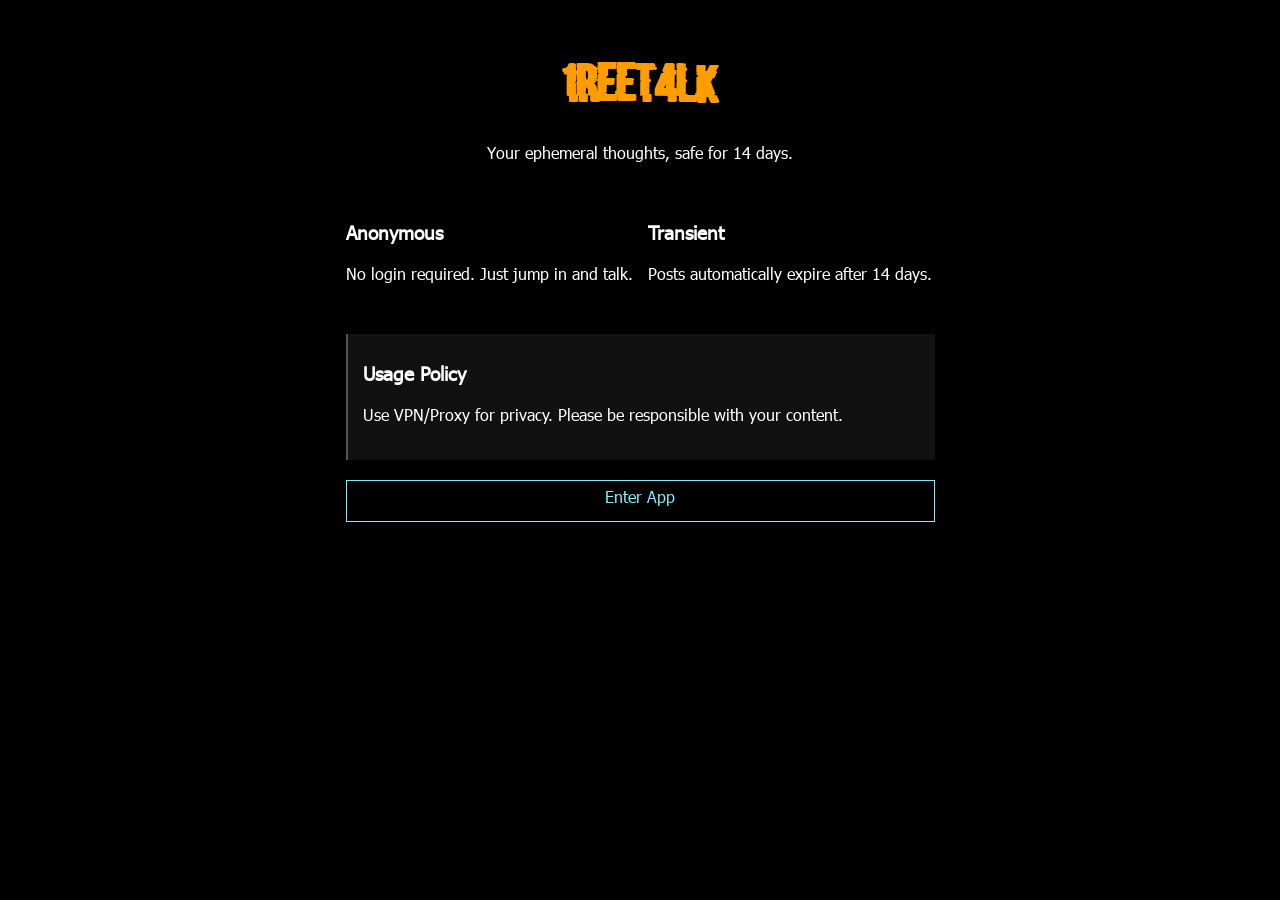
==== index.html @ 895f4a89 "Add files via upload" ====
<!DOCTYPE html>
<html lang="en">
<head>
    <meta charset="UTF-8">
    <meta name="viewport" content="width=device-width, initial-scale=1.0">
    <title>1reeT4lk</title>
    <link rel="stylesheet" href="style.css">
</head>
<body>
    <div id="welcome-page">
        <div class="hero">
            <h1 class="logo">1reeT4lk</h1>
            <p>Your ephemeral thoughts, safe for 14 days.</p>
        </div>

        <div class="features-grid">
            <div class="feat-card">
                <h3>Anonymous</h3>
                <p>No login required. Just jump in and talk.</p>
            </div>
            <div class="feat-card">
                <h3>Transient</h3>
                <p>Posts automatically expire after 14 days.</p>
            </div>
        </div>

        <div class="disclaimer">
            <h3>Usage Policy</h3>
            <p>Use VPN/Proxy for privacy. Please be responsible with your content.</p>
        </div>

        <a href="app.html" class="enter-btn">Enter App</a>
    </div>
</body>
</html>
---- style.css ----
@font-face {
  font-family: 'sanpya';
  src: url('sanpya.ttf');
}

@font-face {
  font-family: 'parabaik';
  src: url('parabaik.ttf');
}

@font-face {
  font-family: 'badsignal';
  src: url('badsignal.otf');
}

@font-face {
  font-family: 'jetbrains';
  src: url('jetbrains.ttf');
}

@font-face {
  font-family: 'thuriya';
  src: url('thuriya.ttf');
}

body { background: #000; color: #fff; font-family: 'Parabaik', sans-serif; padding: 20px; margin: 0; display: flex; justify-content: center; }
#app-container { width: 100%; max-width: 500px; }

/* ---------- Header with Color (Clean & Safe) ---------- */
.main-header {
  display: flex;
  justify-content: space-between;
  align-items: center;
  padding: 20px 0;
  border-bottom: 1px solid #333;
  /* parent color doesn't affect logo now */
}

.logo {
  font-family: 'BadSignal', sans-serif;
  font-size: 32px;
  color: #ff9d00 !important; /* force orange */
}
.header-menu button {
  background: none;
  border: none;
  color: #00ff00;
  cursor: pointer;
  font-size: 16px;
  font-family: inherit;
}

/* Posts */
.post-card { border: 1px solid #333; padding: 15px; margin-bottom: 20px; border-radius: 8px; }
.username-text { color: #8be9fd; font-weight: bold; }
.post-body { margin-bottom: 10px; line-height:1.6; }

/* Form Styles */
#post-text { width: 100%; background: transparent; border: 1px solid #333; color: #fff; padding: 10px; box-sizing: border-box; min-height: 80px; font-family: inherit; }
#submit-btn { background: transparent; border: 1px solid #8be9fd; color: #8be9fd; margin: 10px 0; cursor: pointer; padding: 8px 20px; width: 100%; font-family: inherit; }

/* Comments */
.comment-section { margin-top: 10px; border-top: 1px solid #333; padding-top: 10px; }
.comment-input { width: 100%; background: transparent; border: 1px solid #555; color: #fff; padding: 5px; margin-top: 10px; font-family: inherit; }
.actions-row { display: flex; gap: 10px; margin-top: 5px; }
.btn-small { background: transparent; border: 1px solid #555; color: #fff; padding: 4px 10px; cursor: pointer; font-size: 12px; }

/* Welcome Page Styles */
.hero { text-align: center; margin: 40px 0; }
.hero h1 { font-size: 3rem; color: #8be9fd; }
.features-grid { display: grid; grid-template-columns: 1fr 1fr; gap: 15px; margin-bottom: 30px; }
.disclaimer { background: #111; padding: 15px; border-left: 2px solid #555; margin: 20px 0; }
.enter-btn { display: block; text-align: center; border: 1px solid #8be9fd; color: #8be9fd; padding: 10px; text-decoration: none; }

a { text-decoration: none !important; }

.post-time { font-size: 12px; margin-left: 5px; }
.time-green { color: #00ff00; }
.time-orange { color: #ff9d00; }

/* ---------- READ MORE SMOOTH EXPAND (FIXED FOR MYANMAR FONTS) ---------- */

.post-body.collapsed{
  max-height:3.6em;
  overflow:hidden;
  padding-top:2px;
  padding-bottom:2px;
  transition:max-height .35s ease;
}

.post-body.expanded{
  max-height:1000px;
}

.read-more-btn{
  font-size:12px;
  color:#8be9fd;
  cursor:pointer;
}
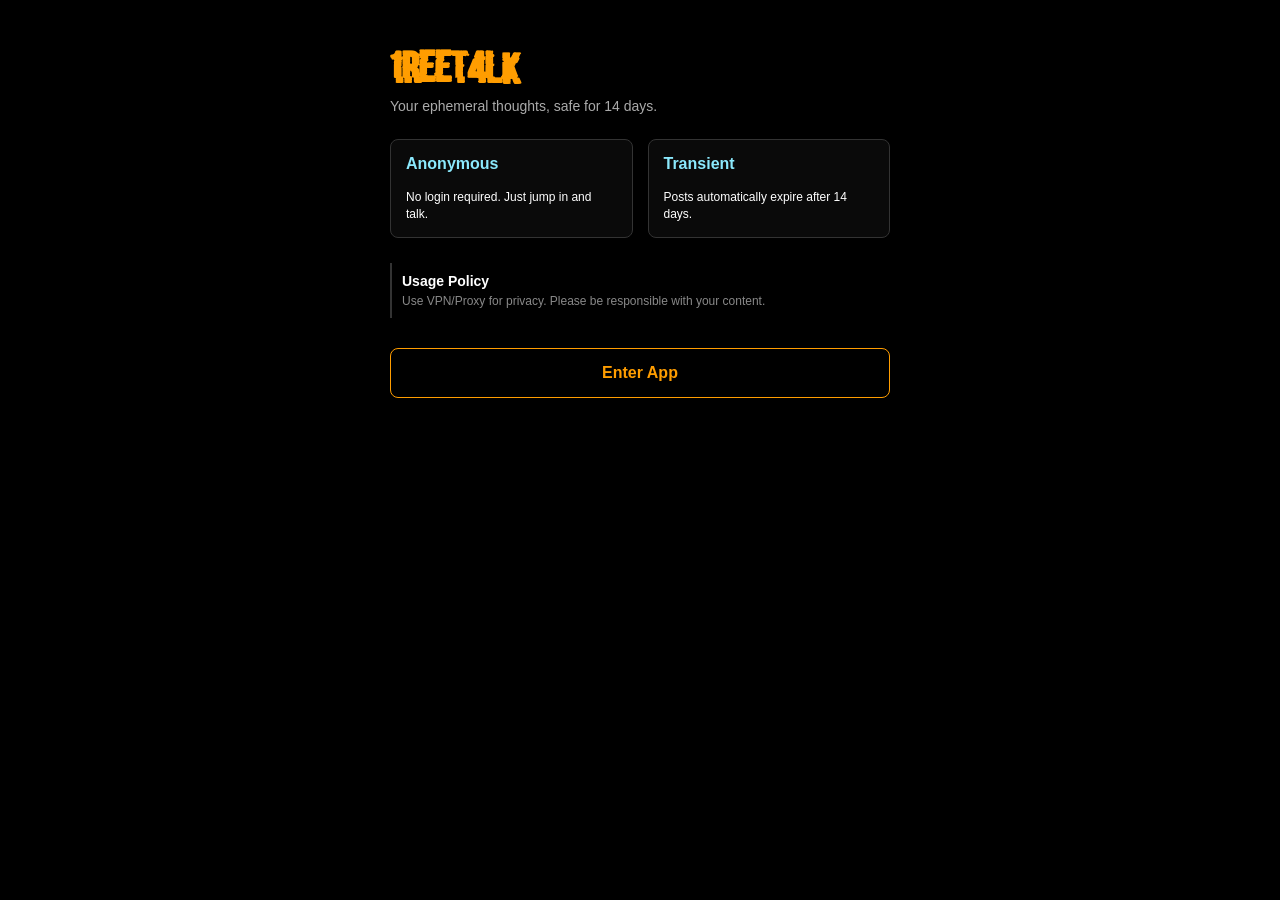
==== commit 6bc13944: "Add files via upload" ====
--- a/index.html
+++ b/index.html
@@ -4,7 +4,106 @@
     <meta charset="UTF-8">
     <meta name="viewport" content="width=device-width, initial-scale=1.0">
     <title>1reeT4lk</title>
-    <link rel="stylesheet" href="style.css">
+    <style>
+        /* 1. Fonts Loading */
+        @font-face { font-family:'jetbrains'; src:url('jetbrains.ttf'); }
+        @font-face { font-family:'badsignal'; src:url('badsignal.otf'); }
+
+        /* 2. Global Styles */
+        body {
+            background: #000;
+            color: #fff;
+            /* Jetbrains font ကို တစ်ကိုယ်လုံးအတွက် သုံးထားပါတယ် */
+            font-family: 'jetbrains', sans-serif;
+            margin: 0;
+            padding: 20px;
+            display: flex;
+            justify-content: center;
+        }
+
+        #welcome-page {
+            width: 100%;
+            max-width: 500px;
+        }
+
+        /* 3. Logo Styles */
+        .logo {
+            font-family: 'badsignal', sans-serif;
+            color: #ff9d00;
+            font-size: 40px; /* အရွယ်အစား နည်းနည်း ထပ်ကြီးပေးထားပါတယ် */
+            margin-bottom: 5px;
+        }
+
+        .hero p {
+            font-size: 14px;
+            color: #aaa;
+            margin-top: 0;
+        }
+
+        /* 4. Two Box Layout (Anonymous & Transient) */
+        .features-grid {
+            display: grid;
+            grid-template-columns: 1fr 1fr;
+            gap: 15px;
+            margin: 25px 0;
+        }
+
+        .feat-card {
+            border: 1px solid #333;
+            padding: 15px;
+            border-radius: 8px;
+            background: #0a0a0a;
+        }
+
+        .feat-card h3 {
+            margin-top: 0;
+            color: #8be9fd;
+            font-size: 16px;
+        }
+
+        .feat-card p {
+            font-size: 12px;
+            line-height: 1.4;
+            margin-bottom: 0;
+        }
+
+        /* 5. Usage Policy */
+        .disclaimer {
+            margin-top: 20px;
+            padding: 10px;
+            border-left: 2px solid #333;
+        }
+
+        .disclaimer h3 {
+            font-size: 14px;
+            margin: 0 0 5px 0;
+        }
+
+        .disclaimer p {
+            font-size: 12px;
+            color: #888;
+            margin: 0;
+        }
+
+        /* 6. Enter App Button Box */
+        .enter-btn {
+            display: block;
+            border: 1px solid #ff9d00;
+            padding: 15px;
+            text-align: center;
+            color: #ff9d00;
+            text-decoration: none;
+            border-radius: 8px;
+            margin-top: 30px;
+            font-weight: bold;
+            transition: 0.3s;
+        }
+        
+        .enter-btn:hover {
+            background: #ff9d00;
+            color: #000;
+        }
+    </style>
 </head>
 <body>
     <div id="welcome-page">
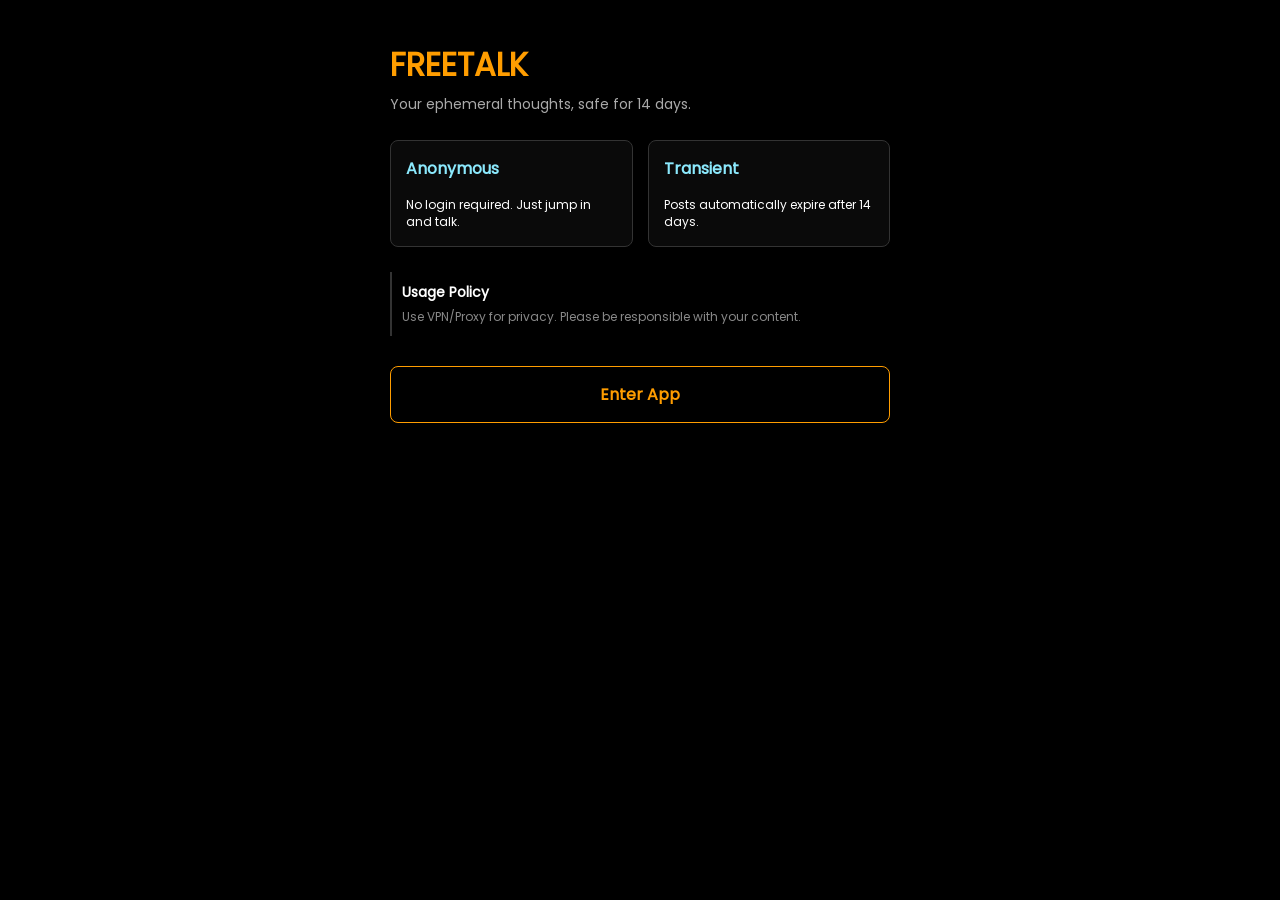
==== commit 6b2d7f1f: "Add files via upload" ====
--- a/index.html
+++ b/index.html
@@ -3,18 +3,17 @@
 <head>
     <meta charset="UTF-8">
     <meta name="viewport" content="width=device-width, initial-scale=1.0">
-    <title>1reeT4lk</title>
+    <title>FreeTalk</title>
     <style>
         /* 1. Fonts Loading */
-        @font-face { font-family:'jetbrains'; src:url('jetbrains.ttf'); }
-        @font-face { font-family:'badsignal'; src:url('badsignal.otf'); }
+        @font-face { font-family:'poppins'; src:url('poppins.ttf'); }
 
         /* 2. Global Styles */
         body {
             background: #000;
             color: #fff;
-            /* Jetbrains font ကို တစ်ကိုယ်လုံးအတွက် သုံးထားပါတယ် */
-            font-family: 'jetbrains', sans-serif;
+            /* poppins font ကို တစ်ကိုယ်လုံးအတွက် သုံးထားပါတယ် */
+            font-family: 'poppins', sans-serif;
             margin: 0;
             padding: 20px;
             display: flex;
@@ -28,9 +27,9 @@
 
         /* 3. Logo Styles */
         .logo {
-            font-family: 'badsignal', sans-serif;
+            font-family: 'poppins', sans-serif;
             color: #ff9d00;
-            font-size: 40px; /* အရွယ်အစား နည်းနည်း ထပ်ကြီးပေးထားပါတယ် */
+            font-size: 32px; /* အရွယ်အစား နည်းနည်း ထပ်ကြီးပေးထားပါတယ် */
             margin-bottom: 5px;
         }
 
@@ -108,7 +107,7 @@
 <body>
     <div id="welcome-page">
         <div class="hero">
-            <h1 class="logo">1reeT4lk</h1>
+            <h1 class="logo">FREETALK</h1>
             <p>Your ephemeral thoughts, safe for 14 days.</p>
         </div>
 
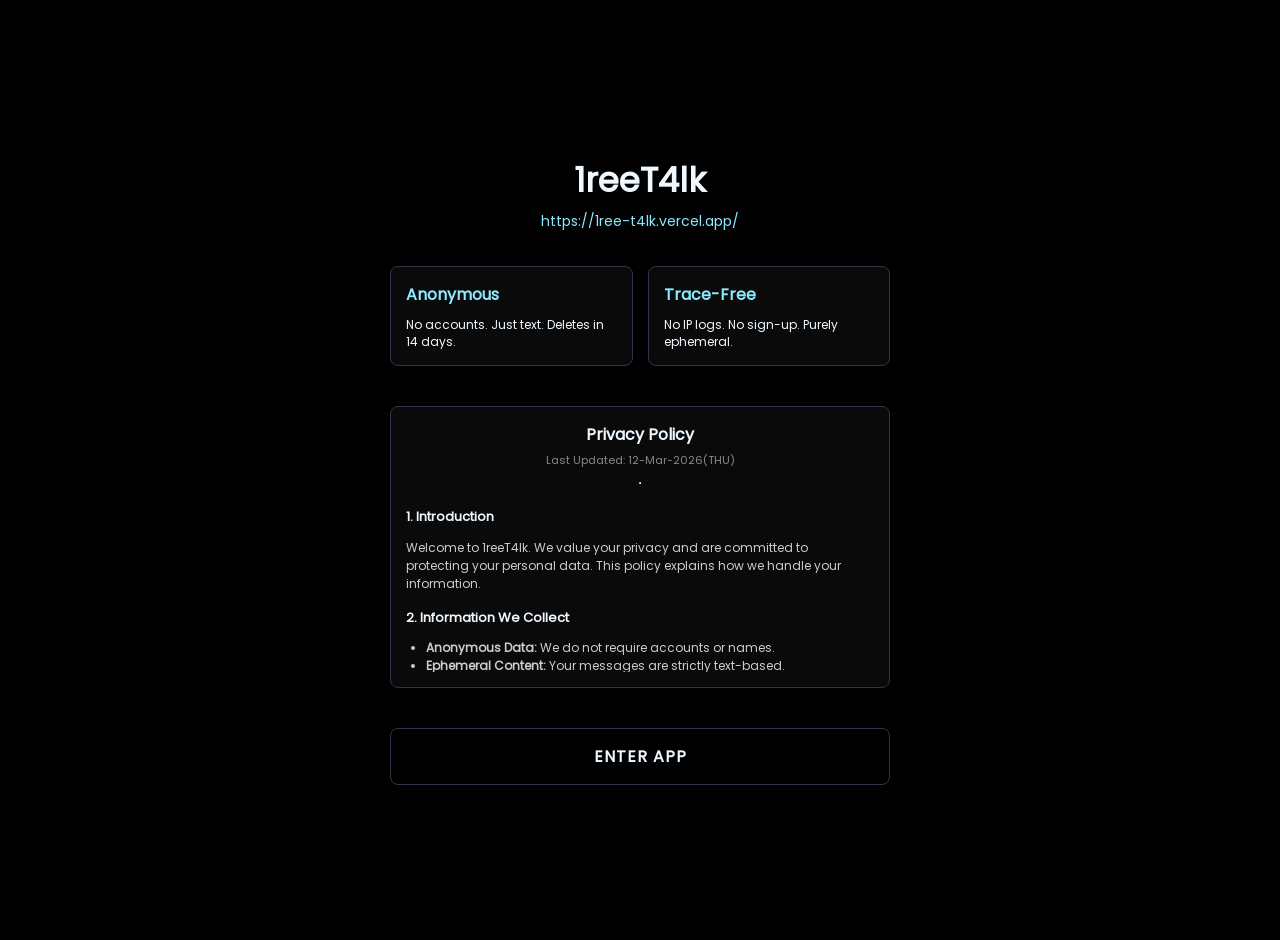
==== commit 1586335b: "Add files via upload" ====
--- a/index.html
+++ b/index.html
@@ -3,131 +3,193 @@
 <head>
     <meta charset="UTF-8">
     <meta name="viewport" content="width=device-width, initial-scale=1.0">
-    <title>FreeTalk</title>
+    <title>1reeT4lk</title>
     <style>
-        /* 1. Fonts Loading */
+        /* FONT LOADING*/
         @font-face { font-family:'poppins'; src:url('poppins.ttf'); }
 
-        /* 2. Global Styles */
+        /* GLOBAL STYLE*/
         body {
             background: #000;
-            color: #fff;
-            /* poppins font ကို တစ်ကိုယ်လုံးအတွက် သုံးထားပါတယ် */
+            color: ##f0f8ff;
             font-family: 'poppins', sans-serif;
             margin: 0;
             padding: 20px;
             display: flex;
             justify-content: center;
+            align-items: center;
+            min-height: 100vh;
         }
 
         #welcome-page {
             width: 100%;
             max-width: 500px;
+            display: flex;
+            flex-direction: column;
+            gap: 20px;
         }
 
-        /* 3. Logo Styles */
-        .logo {
-            font-family: 'poppins', sans-serif;
-            color: #ff9d00;
-            font-size: 32px; /* အရွယ်အစား နည်းနည်း ထပ်ကြီးပေးထားပါတယ် */
-            margin-bottom: 5px;
+        .head { text-align: center; }
+        .logo { 
+            color: #f0f8ff; 
+            font-size: 34px;
+            margin: 0;
         }
-
-        .hero p {
+        .head p {
             font-size: 14px;
-            color: #aaa;
-            margin-top: 0;
+            color: #8be9fd;
+            margin-top: 5px;
         }
-
-        /* 4. Two Box Layout (Anonymous & Transient) */
+        
+        /* TWO BOX LAYOUT*/
         .features-grid {
             display: grid;
             grid-template-columns: 1fr 1fr;
             gap: 15px;
-            margin: 25px 0;
         }
-
+         
         .feat-card {
-            border: 1px solid #333;
+            border: 1px solid #2d3748;
             padding: 15px;
             border-radius: 8px;
             background: #0a0a0a;
         }
-
-        .feat-card h3 {
-            margin-top: 0;
+        
+        .feat-card h2 {
+            margin: 0 0 10px 0;
             color: #8be9fd;
             font-size: 16px;
         }
-
+        
         .feat-card p {
-            font-size: 12px;
-            line-height: 1.4;
-            margin-bottom: 0;
+           color: #f0f8ff;
+           font-size: 12px;
+           line-height: 1.4;
+           margin: 0;
+        }
+        
+        .enter-btn {
+            display: block;
+            border: 1px solid #2d3748;
+            padding: 15px;
+            text-align: center;
+            color: #f0f8ff;
+            text-decoration: none;
+            border-radius: 8px;
+            font-weight: bold;
+            transition: 0.3s;
+            letter-spacing: 1px;
         }
 
-        /* 5. Usage Policy */
-        .disclaimer {
-            margin-top: 20px;
-            padding: 10px;
-            border-left: 2px solid #333;
-        }
+        /* Mouse (Hover) */
+.enter-btn:hover {
+    border-color: #8be9fd; /* Cyan */
+    color: #8be9fd; /* Cyan */
+    background: rgba(139, 233, 253, 0.05);
+}
 
-        .disclaimer h3 {
-            font-size: 14px;
-            margin: 0 0 5px 0;
-        }
-
-        .disclaimer p {
-            font-size: 12px;
-            color: #888;
-            margin: 0;
-        }
-
-        /* 6. Enter App Button Box */
-        .enter-btn {
-            display: block;
-            border: 1px solid #ff9d00;
-            padding: 15px;
-            text-align: center;
-            color: #ff9d00;
-            text-decoration: none;
-            border-radius: 8px;
-            margin-top: 30px;
-            font-weight: bold;
-            transition: 0.3s;
+/* btn (Active) */
+.enter-btn:active {
+    transform: scale(0.98); 
+    border-color: #8be9fd !important;
+    color: #8be9fd !important;
+    background: rgba(139, 233, 253, 0.1) !important;
+}
         }
         
-        .enter-btn:hover {
-            background: #ff9d00;
-            color: #000;
-        }
     </style>
 </head>
 <body>
     <div id="welcome-page">
-        <div class="hero">
-            <h1 class="logo">FREETALK</h1>
-            <p>Your ephemeral thoughts, safe for 14 days.</p>
+        <div class="head">
+            <h1 class="logo">1reeT4lk</h1>
+            <p>https://1ree-t4lk.vercel.app/</p>
         </div>
 
         <div class="features-grid">
             <div class="feat-card">
-                <h3>Anonymous</h3>
-                <p>No login required. Just jump in and talk.</p>
+                <h2>Anonymous</h2>
+                <p>No accounts. Just text. Deletes in 14 days.</p>
             </div>
+                
             <div class="feat-card">
-                <h3>Transient</h3>
-                <p>Posts automatically expire after 14 days.</p>
+                <h2>Trace-Free</h2>
+                <p>No IP logs. No sign-up. Purely ephemeral.</p>
             </div>
         </div>
+        
+        <div class="policy-box">
+    <h3>Privacy Policy</h3>
+    <p class="last-update">Last Updated: 12-Mar-2026(THU)</p>
+    <hr>
+    
+    <div class="policy-content">
+        <h4>1. Introduction</h4>
+        <p>Welcome to 1reeT4lk. We value your privacy and are committed to protecting your personal data. This policy explains how we handle your information.</p>
 
-        <div class="disclaimer">
-            <h3>Usage Policy</h3>
-            <p>Use VPN/Proxy for privacy. Please be responsible with your content.</p>
-        </div>
+        <h4>2. Information We Collect</h4>
+        <ul>
+            <li><strong>Anonymous Data:</strong> We do not require accounts or names.</li>
+            <li><strong>Ephemeral Content:</strong> Your messages are strictly text-based.</li>
+            <li><strong>No Logs:</strong> We do not track IP addresses or browser fingerprints.</li>
+        </ul>
 
-        <a href="app.html" class="enter-btn">Enter App</a>
+        <h4>3. How We Use Your Data</h4>
+        <ol>
+            <li>To provide a purely anonymous communication channel.</li>
+            <li>To maintain our 14-day auto-delete cycle.</li>
+        </ol>
+
+        <blockquote class="policy-note">
+            <strong>Important Note:</strong> We will never sell your personal data to third parties. All posts are self-destructed in 14 days.
+        </blockquote>
+
+        <h4>4. Contact Us</h4>
+        <p>Email: admin@1ree-t4lk.app<br>Address: Yangon, Myanmar</p>
+    </div>
+</div>
+
+<style>
+    /* Policy Box Styling */
+    .policy-box {
+        background: #0a0a0a;
+        border: 1px solid #2d3748;
+        border-radius: 8px;
+        padding: 15px;
+        margin: 20px 0;
+        max-height: 250px; /* အမြင့်ကို ကန့်သတ်ထားမည် */
+        overflow: hidden;
+        display: flex;
+        flex-direction: column;
+    }
+
+    .policy-box h3 { font-size: 16px; margin: 0; color: #f0f8ff; text-align: center; }
+    .last-update { font-size: 11px; color: #888; text-align: center; margin: 5px 0; }
+    
+    .policy-content {
+        overflow-y: auto; /* Scroll */
+        font-size: 12px;
+        line-height: 1.5;
+        color: #ccc;
+        padding-right: 5px;
+    }
+
+    /* Scrollbar Style */
+    .policy-content::-webkit-scrollbar { width: 4px; }
+    .policy-content::-webkit-scrollbar-thumb { background: #333; border-radius: 10px; }
+
+    .policy-content h4 { color: #f0f8ff; font-size: 13px; margin: 15px 0 5px 0; }
+    .policy-content ul, .policy-content ol { padding-left: 20px; }
+    .policy-note {
+        border-left: 3px solid #ff0000;
+        background: rgba(255, 0, 0, 0.05);
+        padding: 10px;
+        margin: 10px 0;
+        font-style: italic;
+    }
+</style>
+    
+        <a href="app.html" class="enter-btn">ENTER APP</a>
     </div>
 </body>
 </html>
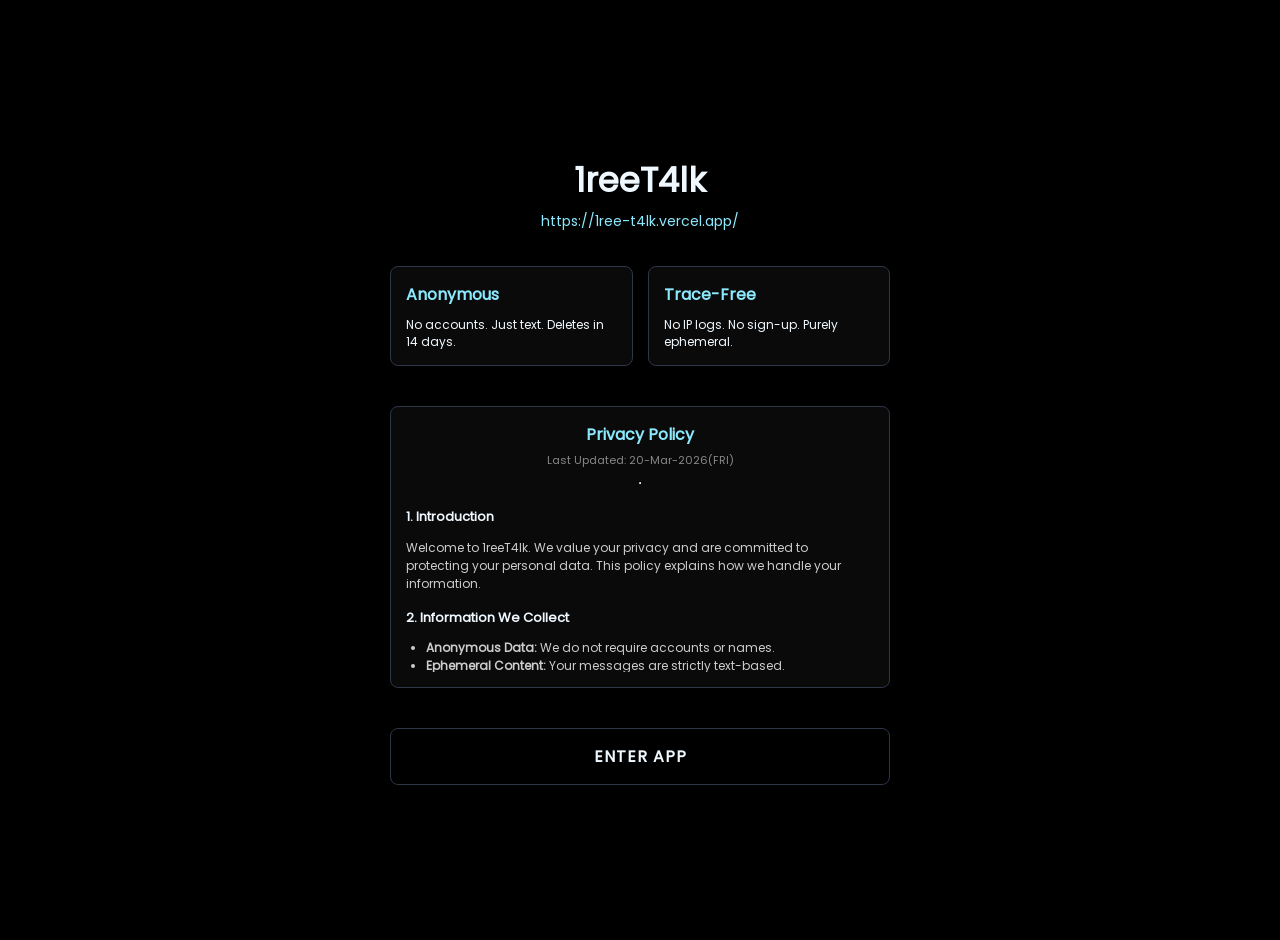
==== commit 94cb0f04: "Add files via upload" ====
--- a/index.html
+++ b/index.html
@@ -82,20 +82,24 @@
         }
 
         /* Mouse (Hover) */
-.enter-btn:hover {
-    border-color: #8be9fd; /* Cyan */
-    color: #8be9fd; /* Cyan */
-    background: rgba(139, 233, 253, 0.05);
-}
+        .enter-btn:hover {
+            border-color: #8be9fd; /* Cyan */
+            color: #8be9fd; /* Cyan */
+            background: rgba(139, 233, 253, 0.05);
+        }
 
 /* btn (Active) */
-.enter-btn:active {
-    transform: scale(0.98); 
-    border-color: #8be9fd !important;
-    color: #8be9fd !important;
-    background: rgba(139, 233, 253, 0.1) !important;
+        .enter-btn:active {
+            transform: scale(0.98); 
+            border-color: #8be9fd !important;
+            color: #8be9fd !important;
+            background: rgba(139, 233, 253, 0.1) !important;
 }
-        }
+       .policy-box h3 {
+           color: #8be9fd !important;
+         } 
+     
+    }
         
     </style>
 </head>
@@ -120,7 +124,7 @@
         
         <div class="policy-box">
     <h3>Privacy Policy</h3>
-    <p class="last-update">Last Updated: 12-Mar-2026(THU)</p>
+    <p class="last-update">Last Updated: 20-Mar-2026(FRI)</p>
     <hr>
     
     <div class="policy-content">
